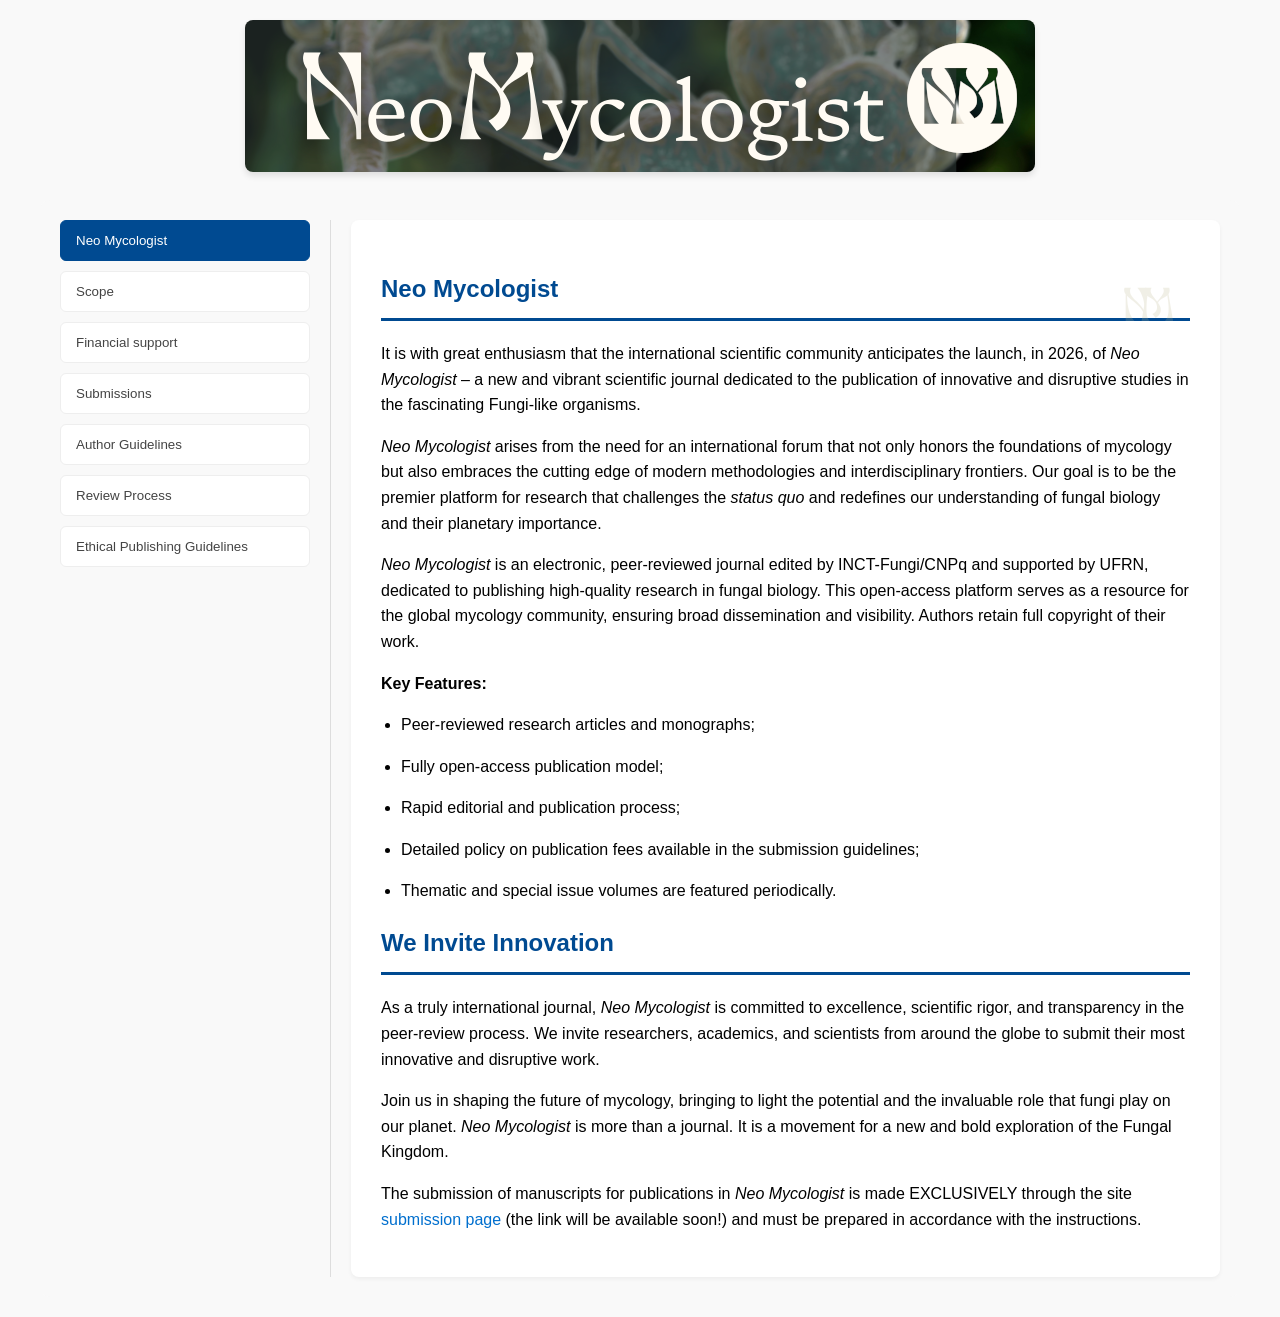
==== neomycologist-dist/index.html @ 68ed6704 "New edits." ====
<!DOCTYPE html>
<html lang="en">

<head>
    <meta charset="UTF-8">
    <!-- Google tag (gtag.js) -->
    <script async src="https://www.googletagmanager.com/gtag/js?id=G-DD23ERJZMT"></script>
    <script>
        window.dataLayer = window.dataLayer || [];
        function gtag() { dataLayer.push(arguments); }
        gtag('js', new Date());

        gtag('config', 'G-DD23ERJZMT');
    </script>
    <meta name="viewport" content="width=device-width, initial-scale=1.0">
    <title>Neo Mycologist</title>
    <link rel="icon" type="image/png" href="img/favicon-96x96.png" sizes="96x96" />
    <link rel="icon" type="image/svg+xml" href="img/favicon.svg" />
    <link rel="shortcut icon" href="img/favicon.ico" />
    <link rel="apple-touch-icon" sizes="180x180" href="img/apple-touch-icon.png" />
    <link rel="manifest" href="img/site.webmanifest" />

    <link rel="stylesheet" href="css/styles.css">
    <link rel="stylesheet" href="css/neomycologist.css">
</head>

<body>

    <main>
        <div class="nm-banner-container"><img src="img/banner-NM.png" alt="Neo Mycologist Banner" class="nm-banner">
        </div>
        <div class="nm-container">
            <div class="nm-sidebar">
                <div class="nm-nav-buttons">
                    <button class="nm-nav-btn active" onclick="openNeoTab(event, 'nm-intro')">Neo Mycologist</button>
                    <button class="nm-nav-btn" onclick="openNeoTab(event, 'nm-scope')">Scope
                    </button>

                    <button class="nm-nav-btn" onclick="openNeoTab(event, 'nm-financial-support')">Financial
                        support</button>
                    <button class="nm-nav-btn" onclick="openNeoTab(event, 'nm-submissions')">Submissions</button>
                    <button class="nm-nav-btn" onclick="openNeoTab(event, 'nm-author-guidelines')">Author
                        Guidelines</button>
                    <button class="nm-nav-btn" onclick="openNeoTab(event, 'nm-review-process')">Review Process</button>
                    <button class="nm-nav-btn" onclick="openNeoTab(event, 'nm-ethical-publishing-guidelines')">Ethical
                        Publishing Guidelines</button>
                </div>
            </div>
            <div class="nm-content-area">
                <div id="nm-intro" class="nm-subtab-content" style="display:block;">
                    <img src="img/NM.svg" class="nm-decoration-icon" alt="Decoration">
                    <h2>Neo Mycologist</h2>
                    <p>It is with great enthusiasm that the international scientific community anticipates the launch,
                        in 2026,
                        of <em>Neo Mycologist</em> – a new and vibrant scientific journal dedicated to the publication
                        of
                        innovative and disruptive studies in the fascinating Fungi-like organisms.</p>
                    <p><em>Neo Mycologist</em> arises from the need for an international forum that not only honors the
                        foundations of mycology but also embraces the cutting edge of modern methodologies and
                        interdisciplinary
                        frontiers. Our goal is to be the premier platform for research that challenges the <em>status
                            quo</em>
                        and redefines our understanding of fungal biology and their planetary importance.</p>
                    <p><em>Neo Mycologist</em> is an electronic, peer-reviewed journal edited by INCT-Fungi/CNPq and
                        supported
                        by UFRN, dedicated to publishing high-quality research in
                        fungal biology. This open-access platform serves as a resource for the global mycology
                        community,
                        ensuring broad dissemination and visibility. Authors retain full copyright of their work.</p>
                    <p><strong>Key Features:</strong></p>
                    <ul>
                        <li>Peer-reviewed research articles and monographs;</li>
                    </ul>
                    <ul>
                        <li>Fully open-access publication model;</li>
                    </ul>
                    <ul>
                        <li>Rapid editorial and publication process;</li>
                    </ul>
                    <ul>
                        <li>Detailed policy on publication fees available in the submission guidelines;</li>
                    </ul>
                    <ul>
                        <li>Thematic and special issue volumes are featured periodically.</li>
                    </ul>
                    <h2>We Invite Innovation</h2>
                    <p>As a truly international journal, <em>Neo Mycologist</em> is committed to excellence, scientific
                        rigor,
                        and transparency in the peer-review process. We invite researchers, academics, and scientists
                        from
                        around the globe to submit their most innovative and disruptive work.</p>
                    <p>Join us in shaping the future of mycology, bringing to light the potential and the invaluable
                        role that
                        fungi play on our planet. <em>Neo Mycologist</em> is more than a journal. It is a movement for a
                        new and
                        bold exploration of the Fungal Kingdom.</p>
                    <p>The submission of manuscripts for publications in <em>Neo Mycologist</em> is made EXCLUSIVELY
                        through the
                        site <a href="https://inct-fungos.github.io/" target="_blank">submission page</a> (the link
                        will be available soon!) and must be prepared in accordance with the instructions.</p>
                </div>
                <div id="nm-scope" class="nm-subtab-content" style="display:none;">
                    <img src="img/13.svg" class="nm-decoration-icon" alt="Decoration">
                    <h2>A Comprehensive and Forward-Looking Scope</h2>
                    <h3>Scope</h3>
                    <p><em>Neo Mycologist</em> is an international journal dedicated to publishing high-quality research
                        across
                        all areas of mycology, integrating classical and modern approaches. The journal welcomes studies
                        on
                        fungal diversity, systematics, evolution, genetics, ecology, physiology, biotechnology,
                        bioinformatics,
                        medical and plant-associated fungi.</p>
                    <p>We particularly encourage manuscripts that combine morphological, molecular, ecological, and
                        evolutionary
                        perspectives, including descriptions of new taxa, phylogenetic and genomic analyses, fungal
                        interactions, applied mycology, and emerging frontiers in fungal research.</p>
                    <p><em>Neo Mycologist</em> aims to serve as a platform for rigorous, forward-looking studies that
                        advance
                        our understanding of fungi and their roles in natural, agricultural, and clinical systems.</p>
                    <p>Recognizing the immense complexity and global significance of fungi, <em>Neo Mycologist</em>
                        features an
                        ambitious and comprehensive editorial scope, committed to publishing high-quality research
                        across the
                        entire spectrum of mycology. We encourage submissions covering both classical and emerging
                        areas,
                        structured under the following major themes:</p>
                    <h4>1. Systematics, Taxonomy, and Phylogeny (Fungal Diversity)</h4>
                    <ul>
                        <li>Description of New Species: Identification, description, and nomenclature of fungi
                            (including
                            yeasts, molds, and mushrooms).</li>
                    </ul>
                    <ul>
                        <li>Molecular Phylogeny: Using DNA data (gene and genome sequencing) to determine evolutionary
                            relationships and classification of fungal groups.</li>
                    </ul>
                    <ul>
                        <li>Fungal Evolution: Studies on the origin, diversification, and evolutionary history of the
                            Fungal
                            Kingdom.</li>
                    </ul>
                    <h4>2. Genetics, Genomics, and Molecular Biology</h4>
                    <ul>
                        <li>Fungal Genomics: Sequencing, analysis, and comparison of fungal genomes.</li>
                    </ul>
                    <ul>
                        <li>Genetics and Gene Regulation: Research on the function of specific genes, mechanisms of
                            expression
                            control, and transcription factors.</li>
                    </ul>
                    <ul>
                        <li>Biotechnology and Genetic Engineering: Development of genetically modified fungi for the
                            production
                            of enzymes, fuels, or bioactive compounds.</li>
                    </ul>
                    <ul>
                        <li>Bioinformatics and AI applications to understand Fungi Biology: Fungi databases and
                            knowledge-bases,
                            training datasets and AI models applied to Fungi, Systems Biology and Computational Modeling
                            of
                            molecules and proccess, cheminformatics of fungal ligands and drugs.</li>
                    </ul>
                    <h4>3. Ecology and Fungal Interactions</h4>
                    <ul>
                        <li>Fungus-Host Interactions (Symbiosis): general symbiosis.</li>
                    </ul>
                    <ul>
                        <li>Biogeochemical Cycles: The role of fungi in the decomposition of organic matter, and the
                            carbon and
                            nutrient cycles (saprophytic fungi).</li>
                    </ul>
                    <ul>
                        <li>Community Ecology: Distribution, abundance, and diversity of fungi in different ecosystems.
                        </li>
                    </ul>
                    <h4>4. Medical Mycology and Human Health</h4>
                    <ul>
                        <li>Pathogenesis and Virulence: Mechanisms by which fungi cause infections.</li>
                    </ul>
                    <ul>
                        <li>Antifungal Resistance: Study of new resistance mechanisms and the development of new
                            therapies and
                            drugs.</li>
                    </ul>
                    <ul>
                        <li>Diagnosis: Innovation in laboratory methods for rapid and accurate identification of fungal
                            infections.</li>
                    </ul>
                    <h4>5. Phytopathology and Agriculture</h4>
                    <ul>
                        <li>Plant Pathogens: Research on fungi that cause diseases.</li>
                    </ul>
                    <ul>
                        <li>Biological Control: Use of fungi as biocontrol agents against pests and other diseases.</li>
                    </ul>
                    <ul>
                        <li>Mycotoxins: Study of toxins produced by fungi and their implications for food safety.</li>
                    </ul>
                    <h4>6. Physiology, Biochemistry, and Metabolism</h4>
                    <ul>
                        <li>Fungal Metabolism: Study of biochemical pathways, including enzyme production, carbon, and
                            nitrogen
                            metabolism.</li>
                    </ul>
                    <ul>
                        <li>Secondary Metabolites: Identification and characterization of chemical compounds produced by
                            fungi,
                            like antibiotics, pigments, and bioactive substances.</li>
                    </ul>
                    <ul>
                        <li>Morphology and Cell Structure: Research on hyphal growth, spore formation, and fungal cell
                            structures.</li>
                    </ul>
                    <hr>
                </div>

                <div id="nm-financial-support" class="nm-subtab-content" style="display:none;">
                    <img src="img/15.svg" class="nm-decoration-icon" alt="Decoration">
                    <h2>Financial support</h2>
                    <p>Currently this publication is supported by the INCT - Brazilian Fungi Project funded by Conselho
                        Nacional
                        de Desenvolvimento Científico e Tecnológico (CNPq) (proc.409181/2024-2), UFRN, IMD.</p>
                    <p>We eagerly await your contribution in 2026!</p>
                </div>
                <div id="nm-submissions" class="nm-subtab-content" style="display:none;">
                    <img src="img/16.svg" class="nm-decoration-icon" alt="Decoration">
                    <h2>Submissions</h2>
                    <h3>General Policy</h3>
                    <p>Neo Mycologist invites submissions across a range of formats, including review articles (e.g.
                        bibliometric analysis), original research papers, methodological studies, ecological and
                        biotechnological studies, taxonomic contributions (e.g., monographs, reviews, species
                        descriptions), and
                        fungal-related checklists. All submissions must be written in English, the journal's official
                        language.
                    </p>
                    <h3>Plagiarism</h3>
                    <p>Authors are advised to utilize plagiarism-checking tools before submission. Manuscripts with
                        plagiarism
                        levels over 30% will be automatically rejected.</p>
                    <h3>Preprints</h3>
                    <p><em>Neo Mycologist</em> as an open-source journal allows the submission of manuscripts that have
                        previously appeared as preprints. These are not considered duplicate publications. Preprints
                        receive a
                        DOI and are citable. When submitting a preprinted manuscript, include its link in the
                        Supplementary
                        Materials, following the <em>Neo Mycologist</em> formatting template.</p>
                    <p>After acceptance, the preprint must include the following statement:</p>
                    <p>“This article has been accepted for publication in Neo Mycologist, published by the Brazilian
                        Society of Mycology - SBMy.”</p>
                    <p>Once the final article is available online, update the preprint with:</p>
                    <p>“The article was published in Neo Mycologist on https://doi.org/%5bArticle%20DOI%5[date of
                        publication],
                        available online: https://doi.org/[Article_DOI].”</p>
                    <h3>Neo Mycologist Notes</h3>
                    <p>The journal features essay articles typically spanning 4 to 10 pages. Authors are encouraged to
                        explore
                        underrepresented topics in mycology. Essays should, when possible, reflect diverse perspectives
                        and must
                        be submitted through the standard process. Peer review is required. Extended reviews are also
                        welcome.
                    </p>
                </div>
                <div id="nm-author-guidelines" class="nm-subtab-content" style="display:none;">
                    <img src="img/17.svg" class="nm-decoration-icon" alt="Decoration">
                    <h2>Author Guidelines</h2>
                    <p>To ensure efficient processing, manuscripts should be scientifically robust and correctly
                        formatted.
                        Authors should use the template below or model their layout after recent journal articles.
                    </p>
                    <ul>
                        <li>Download template: <a
                                href="https://docs.google.com/document/d/1PBy56uIsDdNsmC2odTG8pXITUQH8mWG3/edit?usp=sharing&ouid=112422881351874849096&rtpof=true&sd=true"
                                target="_blank">Click here</a> </li>
                    </ul>
                    <ul>
                        <li>Use Times New Roman, 12 pt, single-spaced for all text and figure legends.</li>
                    </ul>
                    <ul>
                        <li>Italicize Latin to all taxonomic rankings.</li>
                    </ul>
                    <ul>
                        <li>Disable hyphenation and avoid any special formatting.</li>
                    </ul>
                    <ul>
                        <li>Ensure page numbers appear at the bottom right of each page.</li>
                    </ul>
                    <p>For new taxonomic names, register them in the appropriate databases and obtain MycoBank via
                        <a href="http://www.mycobank.org/" target="_blank">http://www.mycobank.org/</a> or <a
                            href="http://www.facesoffungi.org/" target="_blank">http://www.facesoffungi.org/</a>.
                    </p>
                    <p>If phylogenetic trees are included, FASTA format alignment files must
                        accompany the manuscript.</p>
                    <h3>Submitting Manuscripts</h3>
                    <p>Website-based submissions are accepted.</p>
                    <p>For questions, contact <a href="mailto:inct-fungos@imd.ufrn.br"
                            target="_blank">inct-fungos@imd.ufrn.br</a> (provisory address). Submissions that do not
                        follow the
                        <em>Neo Mycologist</em> template will be returned for reformatting.
                    </p>
                    <h4>Electronic Submission Guidelines</h4>
                    <h5>Initial Submission</h5>
                    <p>Send the following:</p>
                    <p>1. A Word document including the full manuscript text, tables, and figures/plates.</p>
                    <p>2. A Cover letter including a list of three suggested reviewers with full names, institutional
                        affiliations, and email addresses.</p>
                    <blockquote><strong>Important:</strong> All tables and plates must be embedded within the manuscript
                        where
                        the authors would like them to appear in the final published version.</blockquote>
                    <h5>Revised Manuscripts</h5>
                    <p>Final versions must strictly follow formatting guidelines.</p>
                    <ul>
                        <li>Highlight all changes in the revised document.</li>
                    </ul>
                    <ul>
                        <li>Provide detailed responses to reviewers' comments.</li>
                    </ul>
                    <ul>
                        <li>Submit figures separately in JPEG or TIFF format, with a minimum resolution of 300 dpi.</li>
                    </ul>
                    <h5>Publication Charges</h5>
                    <p>A flat APC (Article Processing Charges) of 100 USD applies. To request a fee waiver, contact the
                        Editor-in-Chief (Assistance). Proceeds support mycological research initiatives.</p>
                    <h5>Tables, Figures, and Legends</h5>
                    <ul>
                        <li>Use your word processor’s table tools—do not use tabs, spaces, graphics, or boxed layouts.
                        </li>
                    </ul>
                    <ul>
                        <li>Begin top-row and first-column terms with capital letters.</li>
                    </ul>
                    <ul>
                        <li>Do not use vertical lines in tables.</li>
                    </ul>
                    <ul>
                        <li>Align text to the left and numerical data by decimal points. Use a zero before decimal
                            points in
                            numbers less than one (e.g., 0.3).</li>
                    </ul>
                    <h5>References</h5>
                    <p>References should conform to the style in the template. List all sources alphabetically
                        in the References section and cite them chronologically within the text.</p>
                </div>
                <div id="nm-review-process" class="nm-subtab-content" style="display:none;">
                    <img src="img/18.svg" class="nm-decoration-icon" alt="Decoration">
                    <h2>Review Process</h2>
                    <p>1. Submissions are checked for format and plagiarism.</p>
                    <p>2. The Editor in Chief evaluates manuscript suitability.</p>
                    <p>3. Suitable papers are assigned to a handling editor.</p>
                    <p>4. The handling editor initiates peer review with at least two external reviewers.</p>
                    <p>5. Reviewers submit their recommendations.</p>
                    <p>6. The handling editor compiles feedback, suggests revisions or decisions, and sends the
                        manuscript to
                        the Editor in Chief.</p>
                    <p>7. The Editor in Chief makes the final decision and forwards accepted papers to the managing
                        editor for
                        final
                        proofing.</p>
                    <h3>Proofs</h3>
                    <p>Upon acceptance, authors must send the final Word file via email. Proofs are sent as a PDF file
                        and must
                        be reviewed and returned within seven business days. The editorial team will not be responsible
                        for
                        uncorrected errors after this window.</p>
                    <h3>Copyright</h3>
                    <p>Authors are encouraged to share their published articles freely. Data can be reused or
                        republished
                        elsewhere without requesting permission. The journal operates under a Creative Commons license.
                    </p>
                    <h3>Data Availability Policy</h3>
                    <p>Research data are fundamental outputs of the scientific process and must be preserved and made
                        accessible
                        for long-term use. In accordance with international standards in biodiversity research, all data
                        supporting the results published in Neo Mycologist must be deposited in a reliable public
                        repository
                        that provides open access and long-term preservation. Manuscripts will not be considered without
                        a valid
                        link to the deposited data.</p>
                    <p>Authors may use established international repositories (e.g. Dryad, TreeBASE, GenBank, Figshare,
                        GBIF) or
                        any other repository that ensures comparable accessibility and preservation. At submission, a
                        provisional URL must be provided in the Data Availability section. Final acceptance requires the
                        permanent URL of the archived dataset.</p>
                    <p>All archived data must be accompanied by sufficient metadata to allow interpretation,
                        reproduction of
                        results, and full replication of the analyses. The deposited material must be adequate to
                        independently
                        verify all conclusions presented in the paper. Authors may archive additional material, but not
                        less.
                    </p>
                    <p>This policy applies to both primary data generated by the authors and secondary data reused and
                        analyzed
                        in the study, including tabular data, code, images, maps, audio, video, and raw or processed
                        datasets.
                    </p>
                    <p>For sensitive data involving endangered species, protected locations, or culturally or
                        politically
                        sensitive information, authors may anonymize or generalize locality data when possible. In
                        exceptional
                        cases, editors may waive the archiving requirement. Any waiver must be clearly justified in the
                        Data
                        Availability Statement.</p>
                </div>
                <div id="nm-ethical-publishing-guidelines" class="nm-subtab-content" style="display:none;">
                    <img src="img/13.svg" class="nm-decoration-icon" alt="Decoration">
                    <h2>Ethical Publishing Guidelines</h2>
                    <p>Researchers are expected to adhere to high standards of ethical conduct when publishing and
                        sharing
                        scientific knowledge—even when doing so may not align with personal or professional gain.
                        Publishing
                        scientific work in reputable journals is a crucial component of disseminating research.
                        Therefore,
                        editors, authors, and reviewers involved with <em>Neo Mycologist</em>, must maintain integrity
                        throughout the publication process.</p>
                    <p>In instances of ethical concerns or breaches, the MRF refers to the Committee on Publication
                        Ethics
                        (COPE) Code of Conduct and Best Practice Guidelines and will act in accordance with these
                        standards.</p>
                    <h3>Editorial Responsibilities</h3>
                    <ul>
                        <li>Acknowledge receipt of submissions promptly and ensure timely, impartial review procedures.
                        </li>
                    </ul>
                    <ul>
                        <li>Make editorial decisions based on the manuscript’s scientific merit, originality, and
                            relevance, not
                            external factors.</li>
                    </ul>
                    <ul>
                        <li>Respect the autonomy and intellectual contributions of authors.</li>
                    </ul>
                    <ul>
                        <li>Disclose any conflicts of interest. If an editor is also an author, another editor will
                            oversee the
                            peer review to maintain impartiality.</li>
                    </ul>
                    <ul>
                        <li>Refrain from using information from unpublished or under-review manuscripts for personal
                            research.
                        </li>
                    </ul>
                    <ul>
                        <li>Avoid appointing reviewers that the authors have requested to exclude.</li>
                    </ul>
                    <ul>
                        <li>Protect the confidentiality of reviewers and appeal processes.</li>
                    </ul>
                    <ul>
                        <li>Handle appeals related to rejected submissions with fairness and transparency.</li>
                    </ul>
                    <ul>
                        <li>Observe relevant data protection laws and ethical data handling practices.</li>
                    </ul>
                    <h3>Author Responsibilities</h3>
                    <ul>
                        <li>Collect, analyze, and report data with integrity; avoid infringing on copyright and secure
                            necessary
                            permissions for reuse of previously published material.</li>
                    </ul>
                    <ul>
                        <li>Submit a clear, accurate, and objective description of their research and findings.</li>
                    </ul>
                    <ul>
                        <li>Appropriately reference all relevant previous research.</li>
                    </ul>
                    <ul>
                        <li>Avoid dividing a single research project into multiple papers unnecessarily.</li>
                    </ul>
                    <ul>
                        <li>Consider submitting related work to the same or closely aligned journals to support content
                            continuity for readers.</li>
                    </ul>
                    <ul>
                        <li>Disclose any related manuscripts currently under review elsewhere at the time of submission
                            and
                            provide supporting documents and details.</li>
                    </ul>
                    <ul>
                        <li>Submit the manuscript to only one journal at a time.</li>
                    </ul>
                    <ul>
                        <li>Avoid including personal criticism of other researchers in the manuscript.</li>
                    </ul>
                    <ul>
                        <li>Recognize the contributions of all individuals involved in the research.</li>
                    </ul>
                    <ul>
                        <li>Fully disclose all sources of financial or material support.</li>
                    </ul>
                    <h3>Reviewer Responsibilities</h3>
                    <ul>
                        <li>Maintain confidentiality and treat the manuscript as a privileged document.</li>
                    </ul>
                    <ul>
                        <li>Decline to review if unqualified, and notify the editor accordingly.</li>
                    </ul>
                    <ul>
                        <li>Provide objective, timely, and constructive evaluations.</li>
                    </ul>
                    <ul>
                        <li>Declare any conflicts of interest.</li>
                    </ul>
                    <ul>
                        <li>Support recommendations with clear explanations and references when applicable.</li>
                    </ul>
                    <ul>
                        <li>Inform the editor of any overlap with previously published material.</li>
                    </ul>
                    <ul>
                        <li>Safeguard all data, insights, and discussions shared in the manuscript, and refrain from
                            using any
                            unpublished content for personal research.</li>
                    </ul>
                    <ul>
                        <li>Notify the editor if any form of plagiarism is detected.</li>
                    </ul>
                    <ul>
                        <li>Do not retain copies of the manuscript post-review and ensure data handling complies with
                            relevant
                            privacy regulations.</li>
                    </ul>
                    <ul>
                        <li>Disclose any potential conflicts of interest.</li>
                    </ul>
                </div>
            </div>
        </div>
    </main>

    <script src="js/scripts.js"></script>
</body>

</html>
---- neomycologist-dist/css/styles.css ----
/* --- Configuração Geral --- */
body {
    font-family: -apple-system, BlinkMacSystemFont, "Segoe UI", Roboto, Helvetica, Arial, sans-serif;
    margin: 0;
    padding: 0;
    line-height: 1.6;
    background-color: #f9f9f9;
}

main {
    max-width: 1200px;
    margin: 0 auto;
    padding: 20px;
}

h1,
h2,
h3,
h4 {
    color: #333;
}

h2 {
    border-bottom: 3px solid #004a91;
    /* Cor inspirada no logo */
    padding-bottom: 10px;
    margin-top: 20px;
    /* Reduced margin-top for tabs */
}

h3 {
    color: #006fce;
    margin-top: 30px;
}

a {
    color: #006fce;
    text-decoration: none;
}

a:hover {
    text-decoration: underline;
}

img {
    max-width: 100%;
    height: auto;
}

hr {
    border: 0;
    border-top: 1px solid #eee;
    margin: 40px 0;
}

/* --- Navigation Tabs (Updated) --- */
nav {
    display: flex;
    align-items: center;
    padding: 10px 20px;
    background: #34495e;
    border-radius: 0;
    /* Full width */
    box-shadow: 0 2px 5px rgba(0, 0, 0, 0.1);
}

nav .logo {
    height: 50px;
    width: auto;
    flex-shrink: 0;
    /* Prevents logo from shrinking */
}

nav .nav-links {
    margin: 0 auto;
    /* Centers the div in the available space */
    text-align: center;
}

nav button {
    background-color: #34495e;
    border: none;
    color: white;
    padding: 14px 20px;
    cursor: pointer;
    font-size: 16px;
    transition: background-color 0.3s;
    outline: none;
    float: none;
    /* Allow centering */
    display: inline-block;
    /* Allow centering */
}

nav button:hover {
    background-color: #4a6580;
}

nav button.active {
    background-color: #004a91;
    /* Using the logo-inspired color */
}

/* --- Tab Content --- */
.tab-content {
    display: none;
    padding: 20px 0;
    animation: fadeIn 0.5s;
}

.tab-content.active {
    display: block;
}

@keyframes fadeIn {
    from {
        opacity: 0;
    }

    to {
        opacity: 1;
    }
}

/* --- Seção do Banner --- */
.banner {
    background-image: url('../img/banner.jpeg');
    background-size: cover;
    background-position: center 30%;
    height: 450px;
    color: white;
    display: flex;
    align-items: center;
    justify-content: center;
    text-align: center;
    position: relative;
}

.banner::before {
    content: '';
    position: absolute;
    top: 0;
    left: 0;
    width: 100%;
    height: 100%;
    background: rgba(0, 0, 0, 0.5);
}

.banner-content {
    position: relative;
    z-index: 2;
    padding: 20px;
}

.banner-content h1 {
    font-size: 3.5rem;
    margin: 0;
    color: #fff;
    text-shadow: 2px 2px 4px rgba(0, 0, 0, 0.7);
}

/* --- Seção Home --- */
#home .logo-home {
    display: block;
    margin: 20px auto;
    max-width: 300px;
}

#home p {
    font-size: 1.1rem;
    text-align: justify;
}

/* --- Seção Committee --- */
.committee-member {
    display: flex;
    flex-wrap: wrap;
    gap: 25px;
    margin: 30px 0;
    padding: 20px;
    background: #fff;
    border-radius: 8px;
    box-shadow: 0 2px 8px rgba(0, 0, 0, 0.08);
    align-items: flex-start;
}

.committee-member img {
    width: 150px;
    height: 150px;
    border-radius: 50%;
    object-fit: cover;
    border: 3px solid #eee;
}

.committee-member .info {
    flex: 1;
    min-width: 300px;
}

.committee-member .info h4 {
    font-size: 1.8rem;
    margin: 0 0 10px 0;
    color: #333;
}

.committee-member .info h5 {
    font-size: 1.1rem;
    color: #004a91;
    border-bottom: 1px solid #eee;
    padding-bottom: 5px;
    margin-top: 20px;
}

.committee-member .info p {
    text-align: justify;
    margin-bottom: 0;
}

.committee-member .info ul {
    list-style: square;
    padding-left: 20px;
    margin-top: 10px;
}

/* --- Seções Placeholder --- */
.placeholder {
    min-height: 150px;
    display: flex;
    align-items: center;
    justify-content: center;
    font-size: 1.2rem;
    color: #888;
    background: #fff;
    border-radius: 8px;
    box-shadow: 0 2px 8px rgba(0, 0, 0, 0.08);
    margin-top: 20px;
}

/* --- Table Styles (for Team tab) --- */
table {
    width: 100%;
    border-collapse: collapse;
    margin-top: 20px;
    margin-bottom: 30px;
    background: #fff;
    box-shadow: 0 2px 8px rgba(0, 0, 0, 0.08);
    overflow: hidden;
    /* For rounded corners on shadow */
    border-radius: 8px;
}

th,
td {
    border: 1px solid #ddd;
    padding: 12px 15px;
    text-align: left;
}

th {
    background-color: #f4f4f4;
    color: #333;
    font-weight: 600;
}

tbody tr:nth-child(even) {
    background-color: #f9f9f9;
}

tbody tr:hover {
    background-color: #f1f1f1;
}

/* --- Image Grid (for NeoMycologist) --- */
.image-grid {
    display: grid;
    grid-template-columns: repeat(2, 1fr);
    /* 2 columns */
    gap: 15px;
    margin-top: 20px;
}

.grid-item img {
    width: 100%;
    height: auto;
    border-radius: 8px;
    box-shadow: 0 2px 8px rgba(0, 0, 0, 0.1);
    transition: transform 0.2s;
}

.grid-item img:hover {
    transform: scale(1.03);
}

/* --- Footer --- */
footer {
    background-color: #34495e;
    color: #ccc;
    text-align: center;
    padding: 30px 20px;
    margin-top: 40px;
}

.footer-banner {
    background-color: white;
    padding: 20px 40px;
    border-radius: 10px;
    display: inline-block;
    margin-bottom: 20px;
    max-width: 90%;
}

.footer-logos {
    display: flex;
    flex-direction: column;
    align-items: center;
    gap: 20px;
    margin: 0;
    /* Reset margin since banner handles it */
}

.footer-logos img {
    width: auto;
    transition: opacity 0.3s;
}

.footer-logos img:hover {
    opacity: 1;
}

/* Row 1: Larger logos */
.footer-row:first-child img {
    max-height: 80px;
    margin: 0 15px;
}

/* Row 2: Largest logo (width base) */
.footer-row:last-child img {
    max-height: 120px;
}

footer p {
    margin: 0;
    font-size: 0.9rem;
}

/* --- Language Switcher --- */
.lang-switch {
    margin-left: auto;
    display: flex;
    gap: 10px;
    color: white;
    font-weight: bold;
}

.lang-switch a {
    color: #ccc;
    text-decoration: none;
    font-size: 0.9rem;
}

.lang-switch a:hover,
.lang-switch a.active {
    color: white;
    text-decoration: underline;
}

/* --- Responsividade --- */
@media (max-width: 900px) {

    /* On medium screens, allow nav links to wrap */
    nav {
        flex-wrap: wrap;
        justify-content: center;
    }

    nav .nav-links {
        flex-basis: 100%;
        order: 2;
        /* Put links below logo */
    }

    nav .logo {
        order: 1;
        /* Put logo first */
        margin-bottom: 10px;
    }

    .banner-content h1 {
        font-size: 2.5rem;
    }

    .lang-switch {
        order: 0;
        width: 100%;
        justify-content: center;
        margin-bottom: 10px;
    }
}

@media (max-width: 768px) {

    /* On small screens, stack logo and buttons */
    nav {
        flex-direction: column;
        align-items: center;
    }

    nav .logo {
        margin-bottom: 10px;
    }

    nav .nav-links {
        width: 100%;
    }

    nav button {
        width: 100%;
        /* Stack tabs */
        text-align: left;
    }

    .banner {
        height: 300px;
    }

    .committee-member {
        flex-direction: column;
        align-items: center;
        text-align: center;
    }

    .committee-member .info p {
        text-align: center;
    }
}

/* For tables and grids on small screens */
@media (max-width: 600px) {
    table {
        display: block;
        overflow-x: auto;
        /* Allow horizontal scrolling for tables */
        white-space: nowrap;
    }

    /* Stack the 2x2 grid into a single column */
    .image-grid {
        grid-template-columns: 1fr;
    }
}

/* --- Institutions Infographic --- */
.infographic-dashboard {
    display: flex;
    justify-content: space-around;
    flex-wrap: wrap;
    margin-bottom: 40px;
    gap: 20px;
}

.stat-card {
    background: #fff;
    border-radius: 12px;
    box-shadow: 0 4px 15px rgba(0, 0, 0, 0.1);
    padding: 20px;
    text-align: center;
    flex: 1;
    min-width: 200px;
    border-top: 4px solid #004a91;
    transition: transform 0.3s ease;
}

.stat-card:hover {
    transform: translateY(-5px);
}

.stat-card .number {
    display: block;
    font-size: 2.5rem;
    font-weight: bold;
    color: #004a91;
    margin-bottom: 5px;
}

.stat-card .label {
    font-size: 1.1rem;
    color: #555;
    text-transform: uppercase;
    letter-spacing: 1px;
}

.region-container {
    margin-bottom: 50px;
}

.region-title {
    background-color: #004a91;
    color: white;
    padding: 15px;
    border-radius: 8px 8px 0 0;
    margin-bottom: 0;
    font-size: 1.4rem;
    display: flex;
    align-items: center;
}

.region-title .icon {
    margin-right: 15px;
    font-size: 1.8rem;
}

.institution-grid {
    display: grid;
    grid-template-columns: repeat(auto-fill, minmax(300px, 1fr));
    gap: 20px;
    background: #fff;
    padding: 20px;
    border: 1px solid #eee;
    border-top: none;
    border-radius: 0 0 8px 8px;
    box-shadow: 0 2px 8px rgba(0, 0, 0, 0.05);
}

.inst-card {
    background: #fdfdfd;
    border: 1px solid #e0e0e0;
    border-radius: 8px;
    padding: 15px;
    position: relative;
    transition: all 0.3s ease;
}

.inst-card:hover {
    border-color: #006fce;
    background: #fff;
    box-shadow: 0 4px 12px rgba(0, 0, 0, 0.1);
}

.inst-card h4 {
    margin: 0 0 10px 0;
    font-size: 1.1rem;
    color: #333;
    font-weight: 600;
}

.inst-card .sub-info {
    font-size: 0.9rem;
    color: #666;
    font-style: italic;
}

.country-section {
    display: flex;
    flex-wrap: wrap;
    gap: 30px;
    justify-content: center;
}

.country-group {
    background: #fff;
    border-radius: 12px;
    padding: 20px;
    width: 250px;
    box-shadow: 0 4px 10px rgba(0, 0, 0, 0.08);
    text-align: center;
}

.country-flag {
    font-size: 3rem;
    display: block;
    margin-bottom: 10px;
}

.country-name {
    font-size: 1.2rem;
    font-weight: bold;
    color: #004a91;
    margin-bottom: 15px;
    border-bottom: 2px solid #f0f0f0;
    padding-bottom: 10px;
}

.country-inst-list {
    list-style: none;
    padding: 0;
    margin: 0;
    text-align: left;
}

.country-inst-list li {
    margin-bottom: 10px;
    font-size: 0.95rem;
    line-height: 1.4;
    padding-bottom: 8px;
    border-bottom: 1px dashed #eee;
}

.country-inst-list li:last-child {
    border-bottom: none;
}
---- neomycologist-dist/css/neomycologist.css ----
/* Neo Mycologist Tab Styles */
.nm-banner-container {
    width: 100%;
    margin-bottom: 20px;
    text-align: center;
}
.nm-banner {
    max-width: 100%;
    height: auto;
    border-radius: 8px;
    box-shadow: 0 4px 6px rgba(0,0,0,0.1);
}
.nm-container {
    display: flex;
    flex-wrap: wrap;
    gap: 20px;
    background-color: #f9f9f9;
    padding: 20px;
    border-radius: 10px;
}
.nm-sidebar {
    flex: 0 0 250px;
    border-right: 1px solid #ddd;
    padding-right: 20px;
}
.nm-nav-buttons {
    display: flex;
    flex-direction: column;
    gap: 10px;
}
.nm-nav-btn {
    padding: 12px 15px;
    text-align: left;
    background-color: #fff;
    border: 1px solid #eee;
    border-radius: 6px;
    cursor: pointer;
    transition: all 0.3s ease;
    font-weight: 500;
    color: #444;
}
.nm-nav-btn:hover {
    background-color: #eef;
    color: #004a91;
    border-color: #cce;
}
.nm-nav-btn.active {
    background-color: #004a91;
    color: #fff;
    border-color: #004a91;
}
.nm-content-area {
    flex: 1;
    min-width: 300px;
    position: relative;
    background: #fff;
    padding: 30px;
    border-radius: 8px;
    box-shadow: 0 2px 4px rgba(0,0,0,0.05);
}
.nm-subtab-content {
    position: relative;
    animation: fadeIn 0.5s;
}
.nm-decoration-icon {
    position: absolute;
    top: 0;
    right: 0;
    width: 80px;
    height: 80px;
    opacity: 0.2;
    z-index: 0;
    pointer-events: none;
}
@keyframes fadeIn {
    from { opacity: 0; }
    to { opacity: 1; }
}

@media (max-width: 768px) {
    .nm-container {
        flex-direction: column;
    }
    .nm-sidebar {
        flex: auto;
        border-right: none;
        border-bottom: 1px solid #ddd;
        padding-right: 0;
        padding-bottom: 20px;
    }
}

/* Content Spacing (removing need for <br>) */
.nm-content-area p,
.nm-content-area ul,
.nm-content-area h3,
.nm-content-area h4,
.nm-content-area h5,
.nm-content-area blockquote {
    margin-bottom: 15px;
}

.nm-content-area h2 {
    margin-bottom: 20px;
    color: #004a91;
}

.nm-content-area ul {
    padding-left: 20px;
}

/* Footer Icons */
.nm-footer-icons {
    display: flex;
    justify-content: space-around;
    flex-wrap: wrap;
    gap: 15px;
    margin-top: 40px;
    padding-top: 20px;
    border-top: 1px solid #eee;
}

.nm-footer-icon {
    width: 60px;
    height: auto;
    max-height: 60px;
    object-fit: contain;
    transition: transform 0.3s ease;
}

.nm-footer-icon:hover {
    transform: scale(1.1);
}
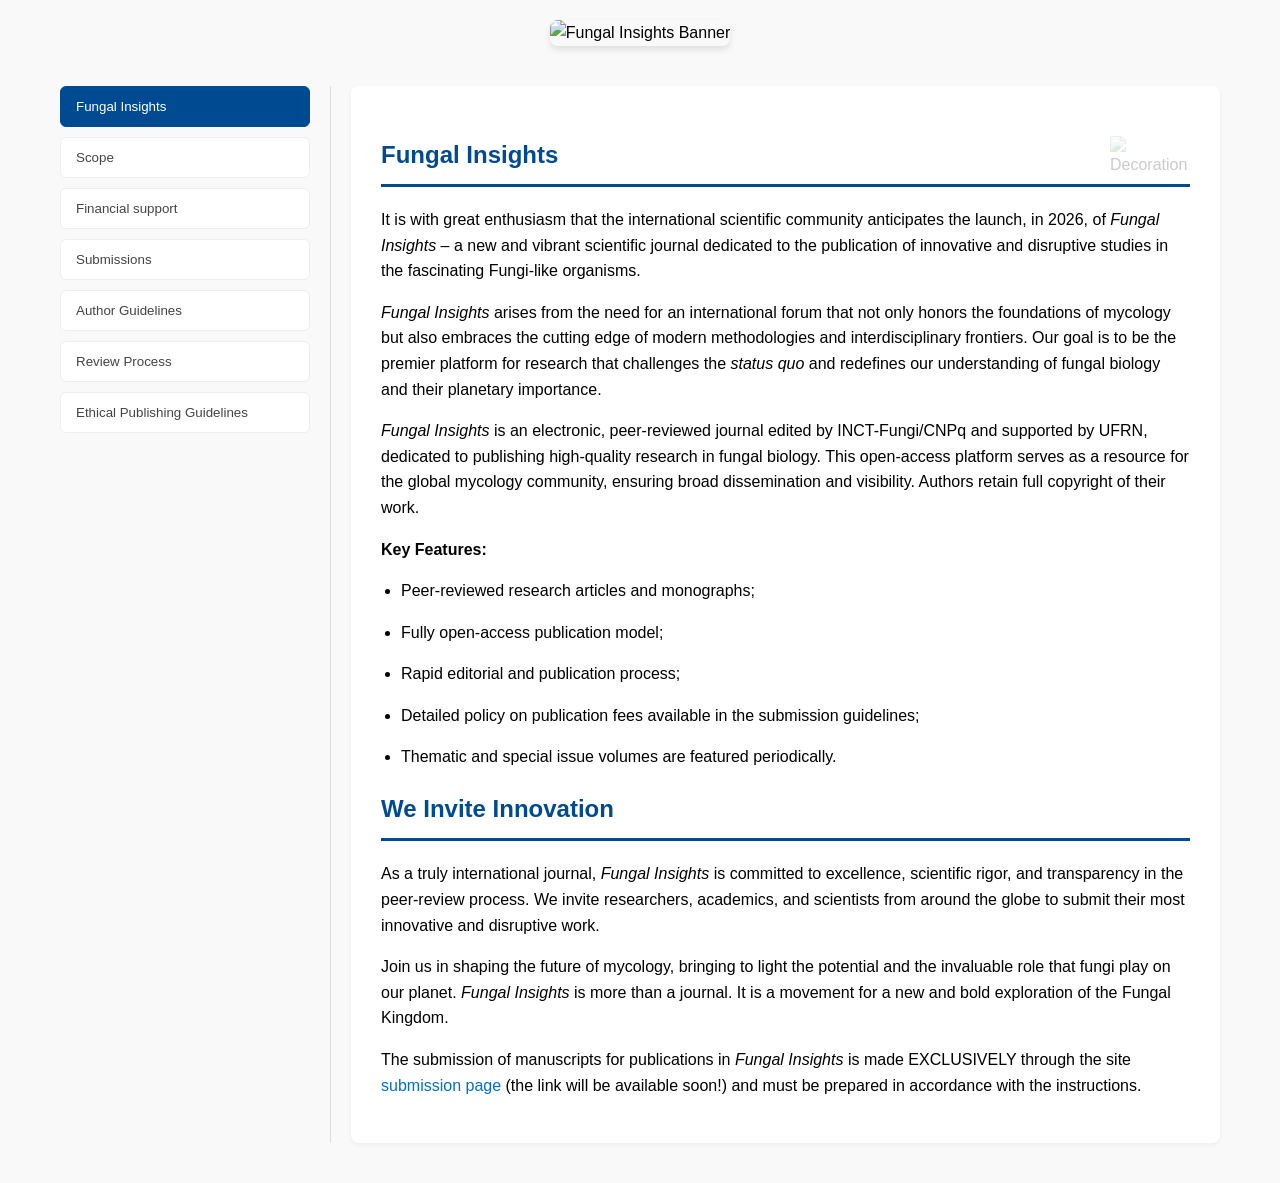
==== commit 4429ff3d: "Changes in ournal name" ====
--- a/neomycologist-dist/index.html
+++ b/neomycologist-dist/index.html
@@ -13,7 +13,7 @@
         gtag('config', 'G-DD23ERJZMT');
     </script>
     <meta name="viewport" content="width=device-width, initial-scale=1.0">
-    <title>Neo Mycologist</title>
+    <title>Fungal Insights</title>
     <link rel="icon" type="image/png" href="img/favicon-96x96.png" sizes="96x96" />
     <link rel="icon" type="image/svg+xml" href="img/favicon.svg" />
     <link rel="shortcut icon" href="img/favicon.ico" />
@@ -27,12 +27,12 @@
 <body>
 
     <main>
-        <div class="nm-banner-container"><img src="img/banner-NM.png" alt="Neo Mycologist Banner" class="nm-banner">
+        <div class="nm-banner-container"><img src="img/FI-banner.png" alt="Fungal Insights Banner" class="nm-banner">
         </div>
         <div class="nm-container">
             <div class="nm-sidebar">
                 <div class="nm-nav-buttons">
-                    <button class="nm-nav-btn active" onclick="openNeoTab(event, 'nm-intro')">Neo Mycologist</button>
+                    <button class="nm-nav-btn active" onclick="openNeoTab(event, 'nm-intro')">Fungal Insights</button>
                     <button class="nm-nav-btn" onclick="openNeoTab(event, 'nm-scope')">Scope
                     </button>
 
@@ -48,20 +48,20 @@
             </div>
             <div class="nm-content-area">
                 <div id="nm-intro" class="nm-subtab-content" style="display:block;">
-                    <img src="img/NM.svg" class="nm-decoration-icon" alt="Decoration">
-                    <h2>Neo Mycologist</h2>
+                    <img src="img/FI-logo.png" class="nm-decoration-icon" alt="Decoration">
+                    <h2>Fungal Insights</h2>
                     <p>It is with great enthusiasm that the international scientific community anticipates the launch,
                         in 2026,
-                        of <em>Neo Mycologist</em> – a new and vibrant scientific journal dedicated to the publication
+                        of <em>Fungal Insights</em> – a new and vibrant scientific journal dedicated to the publication
                         of
                         innovative and disruptive studies in the fascinating Fungi-like organisms.</p>
-                    <p><em>Neo Mycologist</em> arises from the need for an international forum that not only honors the
+                    <p><em>Fungal Insights</em> arises from the need for an international forum that not only honors the
                         foundations of mycology but also embraces the cutting edge of modern methodologies and
                         interdisciplinary
                         frontiers. Our goal is to be the premier platform for research that challenges the <em>status
                             quo</em>
                         and redefines our understanding of fungal biology and their planetary importance.</p>
-                    <p><em>Neo Mycologist</em> is an electronic, peer-reviewed journal edited by INCT-Fungi/CNPq and
+                    <p><em>Fungal Insights</em> is an electronic, peer-reviewed journal edited by INCT-Fungi/CNPq and
                         supported
                         by UFRN, dedicated to publishing high-quality research in
                         fungal biology. This open-access platform serves as a resource for the global mycology
@@ -84,26 +84,26 @@
                         <li>Thematic and special issue volumes are featured periodically.</li>
                     </ul>
                     <h2>We Invite Innovation</h2>
-                    <p>As a truly international journal, <em>Neo Mycologist</em> is committed to excellence, scientific
+                    <p>As a truly international journal, <em>Fungal Insights</em> is committed to excellence, scientific
                         rigor,
                         and transparency in the peer-review process. We invite researchers, academics, and scientists
                         from
                         around the globe to submit their most innovative and disruptive work.</p>
                     <p>Join us in shaping the future of mycology, bringing to light the potential and the invaluable
                         role that
-                        fungi play on our planet. <em>Neo Mycologist</em> is more than a journal. It is a movement for a
+                        fungi play on our planet. <em>Fungal Insights</em> is more than a journal. It is a movement for a
                         new and
                         bold exploration of the Fungal Kingdom.</p>
-                    <p>The submission of manuscripts for publications in <em>Neo Mycologist</em> is made EXCLUSIVELY
+                    <p>The submission of manuscripts for publications in <em>Fungal Insights</em> is made EXCLUSIVELY
                         through the
                         site <a href="https://inct-fungos.github.io/" target="_blank">submission page</a> (the link
                         will be available soon!) and must be prepared in accordance with the instructions.</p>
                 </div>
                 <div id="nm-scope" class="nm-subtab-content" style="display:none;">
-                    <img src="img/13.svg" class="nm-decoration-icon" alt="Decoration">
+                    <img src="img/FungalInsights15.jpeg" class="nm-decoration-icon" alt="Decoration">
                     <h2>A Comprehensive and Forward-Looking Scope</h2>
                     <h3>Scope</h3>
-                    <p><em>Neo Mycologist</em> is an international journal dedicated to publishing high-quality research
+                    <p><em>Fungal Insights</em> is an international journal dedicated to publishing high-quality research
                         across
                         all areas of mycology, integrating classical and modern approaches. The journal welcomes studies
                         on
@@ -114,10 +114,10 @@
                         evolutionary
                         perspectives, including descriptions of new taxa, phylogenetic and genomic analyses, fungal
                         interactions, applied mycology, and emerging frontiers in fungal research.</p>
-                    <p><em>Neo Mycologist</em> aims to serve as a platform for rigorous, forward-looking studies that
+                    <p><em>Fungal Insights</em> aims to serve as a platform for rigorous, forward-looking studies that
                         advance
                         our understanding of fungi and their roles in natural, agricultural, and clinical systems.</p>
-                    <p>Recognizing the immense complexity and global significance of fungi, <em>Neo Mycologist</em>
+                    <p>Recognizing the immense complexity and global significance of fungi, <em>Fungal Insights</em>
                         features an
                         ambitious and comprehensive editorial scope, committed to publishing high-quality research
                         across the
@@ -215,7 +215,7 @@
                 </div>
 
                 <div id="nm-financial-support" class="nm-subtab-content" style="display:none;">
-                    <img src="img/15.svg" class="nm-decoration-icon" alt="Decoration">
+                    <img src="img/FungalInsights13.jpeg" class="nm-decoration-icon" alt="Decoration">
                     <h2>Financial support</h2>
                     <p>Currently this publication is supported by the INCT - Brazilian Fungi Project funded by Conselho
                         Nacional
@@ -223,10 +223,10 @@
                     <p>We eagerly await your contribution in 2026!</p>
                 </div>
                 <div id="nm-submissions" class="nm-subtab-content" style="display:none;">
-                    <img src="img/16.svg" class="nm-decoration-icon" alt="Decoration">
+                    <img src="img/FungalInsights14.jpeg" class="nm-decoration-icon" alt="Decoration">
                     <h2>Submissions</h2>
                     <h3>General Policy</h3>
-                    <p>Neo Mycologist invites submissions across a range of formats, including review articles (e.g.
+                    <p>Fungal Insights invites submissions across a range of formats, including review articles (e.g.
                         bibliometric analysis), original research papers, methodological studies, ecological and
                         biotechnological studies, taxonomic contributions (e.g., monographs, reviews, species
                         descriptions), and
@@ -238,20 +238,20 @@
                         plagiarism
                         levels over 30% will be automatically rejected.</p>
                     <h3>Preprints</h3>
-                    <p><em>Neo Mycologist</em> as an open-source journal allows the submission of manuscripts that have
+                    <p><em>Fungal Insights</em> as an open-source journal allows the submission of manuscripts that have
                         previously appeared as preprints. These are not considered duplicate publications. Preprints
                         receive a
                         DOI and are citable. When submitting a preprinted manuscript, include its link in the
                         Supplementary
-                        Materials, following the <em>Neo Mycologist</em> formatting template.</p>
+                        Materials, following the <em>Fungal Insights</em> formatting template.</p>
                     <p>After acceptance, the preprint must include the following statement:</p>
-                    <p>“This article has been accepted for publication in Neo Mycologist, published by the Brazilian
+                    <p>“This article has been accepted for publication in Fungal Insights, published by the Brazilian
                         Society of Mycology - SBMy.”</p>
                     <p>Once the final article is available online, update the preprint with:</p>
-                    <p>“The article was published in Neo Mycologist on https://doi.org/%5bArticle%20DOI%5[date of
+                    <p>“The article was published in Fungal Insights on https://doi.org/%5bArticle%20DOI%5[date of
                         publication],
                         available online: https://doi.org/[Article_DOI].”</p>
-                    <h3>Neo Mycologist Notes</h3>
+                    <h3>Fungal Insights Notes</h3>
                     <p>The journal features essay articles typically spanning 4 to 10 pages. Authors are encouraged to
                         explore
                         underrepresented topics in mycology. Essays should, when possible, reflect diverse perspectives
@@ -261,7 +261,7 @@
                     </p>
                 </div>
                 <div id="nm-author-guidelines" class="nm-subtab-content" style="display:none;">
-                    <img src="img/17.svg" class="nm-decoration-icon" alt="Decoration">
+                    <img src="img/FungalInsights03.jpeg" class="nm-decoration-icon" alt="Decoration">
                     <h2>Author Guidelines</h2>
                     <p>To ensure efficient processing, manuscripts should be scientifically robust and correctly
                         formatted.
@@ -295,7 +295,7 @@
                     <p>For questions, contact <a href="mailto:inct-fungos@imd.ufrn.br"
                             target="_blank">inct-fungos@imd.ufrn.br</a> (provisory address). Submissions that do not
                         follow the
-                        <em>Neo Mycologist</em> template will be returned for reformatting.
+                        <em>Fungal Insights</em> template will be returned for reformatting.
                     </p>
                     <h4>Electronic Submission Guidelines</h4>
                     <h5>Initial Submission</h5>
@@ -341,7 +341,7 @@
                         in the References section and cite them chronologically within the text.</p>
                 </div>
                 <div id="nm-review-process" class="nm-subtab-content" style="display:none;">
-                    <img src="img/18.svg" class="nm-decoration-icon" alt="Decoration">
+                    <img src="img/FungalInsights02.jpeg" class="nm-decoration-icon" alt="Decoration">
                     <h2>Review Process</h2>
                     <p>1. Submissions are checked for format and plagiarism.</p>
                     <p>2. The Editor in Chief evaluates manuscript suitability.</p>
@@ -370,7 +370,7 @@
                     <p>Research data are fundamental outputs of the scientific process and must be preserved and made
                         accessible
                         for long-term use. In accordance with international standards in biodiversity research, all data
-                        supporting the results published in Neo Mycologist must be deposited in a reliable public
+                        supporting the results published in Fungal Insights must be deposited in a reliable public
                         repository
                         that provides open access and long-term preservation. Manuscripts will not be considered without
                         a valid
@@ -401,7 +401,7 @@
                         Availability Statement.</p>
                 </div>
                 <div id="nm-ethical-publishing-guidelines" class="nm-subtab-content" style="display:none;">
-                    <img src="img/13.svg" class="nm-decoration-icon" alt="Decoration">
+                    <img src="img/FungalInsights04.jpeg" class="nm-decoration-icon" alt="Decoration">
                     <h2>Ethical Publishing Guidelines</h2>
                     <p>Researchers are expected to adhere to high standards of ethical conduct when publishing and
                         sharing
@@ -409,7 +409,7 @@
                         Publishing
                         scientific work in reputable journals is a crucial component of disseminating research.
                         Therefore,
-                        editors, authors, and reviewers involved with <em>Neo Mycologist</em>, must maintain integrity
+                        editors, authors, and reviewers involved with <em>Fungal Insights</em>, must maintain integrity
                         throughout the publication process.</p>
                     <p>In instances of ethical concerns or breaches, the MRF refers to the Committee on Publication
                         Ethics
--- a/neomycologist-dist/css/neomycologist.css
+++ b/neomycologist-dist/css/neomycologist.css
@@ -1,5 +1,5 @@
 
-/* Neo Mycologist Tab Styles */
+/* Fungal Insights Tab Styles */
 .nm-banner-container {
     width: 100%;
     margin-bottom: 20px;
